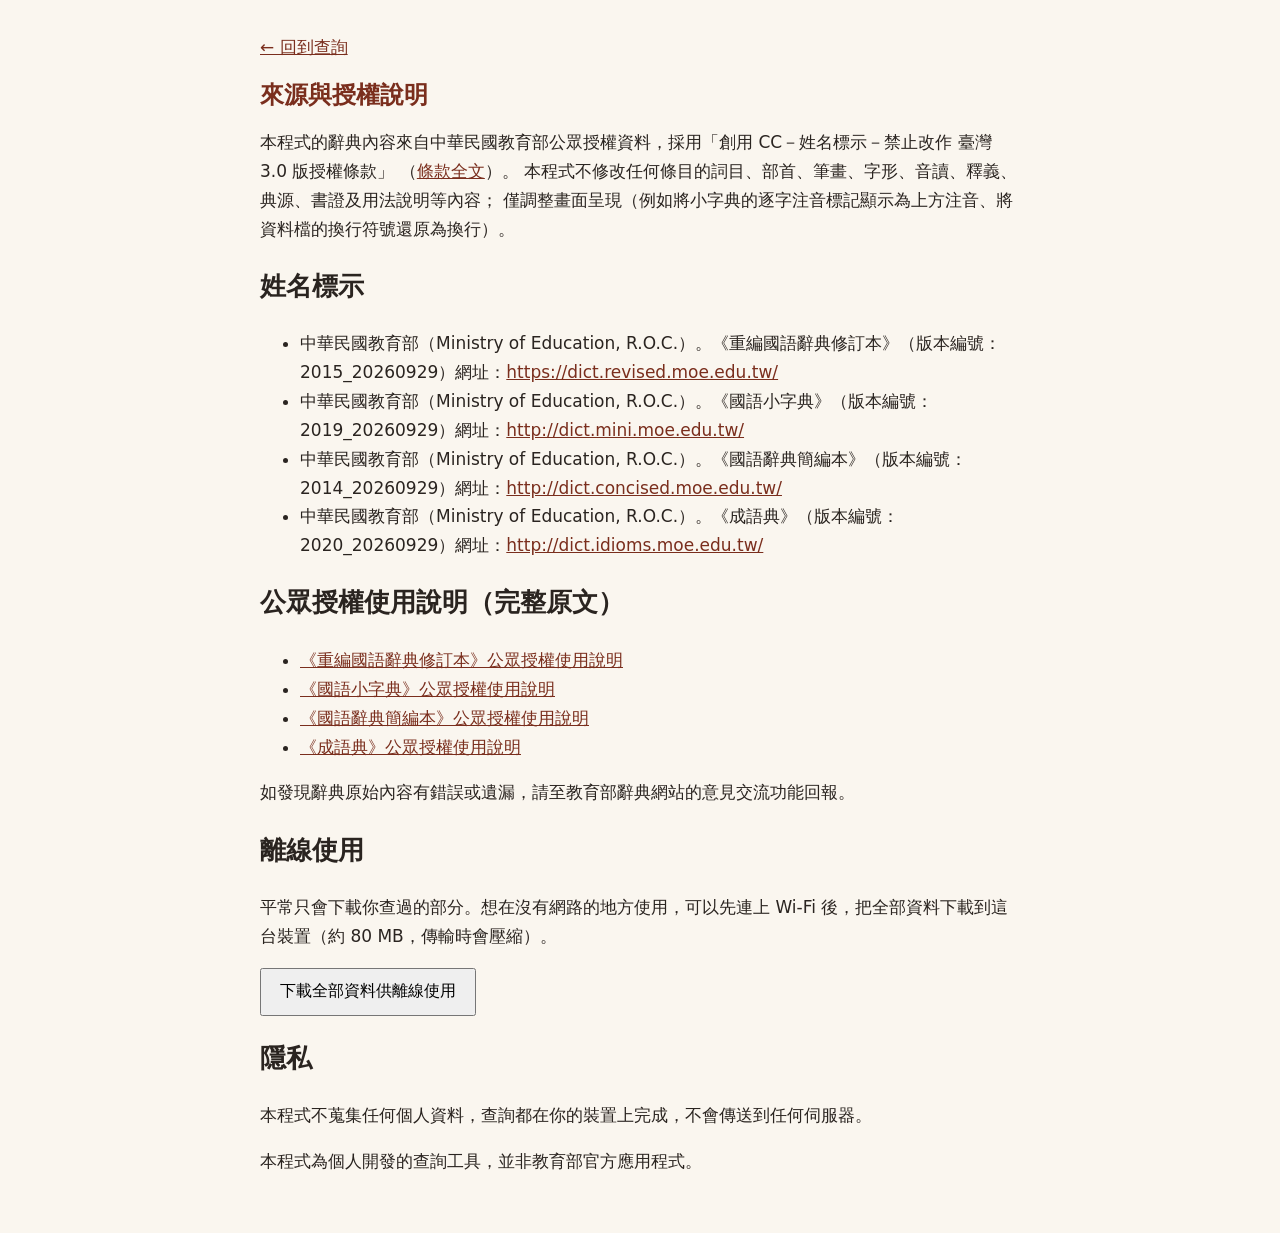
==== about.html @ 1a9067b4 "Add files via upload" ====
<!doctype html>
<html lang="zh-Hant">
<head>
<meta charset="utf-8">
<meta name="viewport" content="width=device-width, initial-scale=1">
<title>來源與授權說明</title>
<link rel="stylesheet" href="style.css">
</head>
<body>
<div class="about">
<p><a href="index.html">← 回到查詢</a></p>
<h1>來源與授權說明</h1>
<p>本程式的辭典內容來自中華民國教育部公眾授權資料，採用「創用 CC－姓名標示－禁止改作 臺灣 3.0 版授權條款」
（<a href="http://creativecommons.org/licenses/by-nd/3.0/tw/legalcode">條款全文</a>）。
本程式不修改任何條目的詞目、部首、筆畫、字形、音讀、釋義、典源、書證及用法說明等內容；
僅調整畫面呈現（例如將小字典的逐字注音標記顯示為上方注音、將資料檔的換行符號還原為換行）。</p>
<h2>姓名標示</h2>
<ul>
<li>中華民國教育部（Ministry of Education, R.O.C.）。《重編國語辭典修訂本》（版本編號：2015_20260929）網址：<a href="https://dict.revised.moe.edu.tw/">https://dict.revised.moe.edu.tw/</a></li>
<li>中華民國教育部（Ministry of Education, R.O.C.）。《國語小字典》（版本編號：2019_20260929）網址：<a href="http://dict.mini.moe.edu.tw/">http://dict.mini.moe.edu.tw/</a></li>
<li>中華民國教育部（Ministry of Education, R.O.C.）。《國語辭典簡編本》（版本編號：2014_20260929）網址：<a href="http://dict.concised.moe.edu.tw/">http://dict.concised.moe.edu.tw/</a></li>
<li>中華民國教育部（Ministry of Education, R.O.C.）。《成語典》（版本編號：2020_20260929）網址：<a href="http://dict.idioms.moe.edu.tw/">http://dict.idioms.moe.edu.tw/</a></li>
</ul>
<h2>公眾授權使用說明（完整原文）</h2>
<ul>
<li><a href="license/reviseddict_10312.pdf">《重編國語辭典修訂本》公眾授權使用說明</a></li>
<li><a href="license/minidict_10312.pdf">《國語小字典》公眾授權使用說明</a></li>
<li><a href="license/conciseddict_10312.pdf">《國語辭典簡編本》公眾授權使用說明</a></li>
<li><a href="license/idiomsdict_10409.pdf">《成語典》公眾授權使用說明</a></li>
</ul>
<p>如發現辭典原始內容有錯誤或遺漏，請至教育部辭典網站的意見交流功能回報。</p>
<h2>離線使用</h2>
<p>平常只會下載你查過的部分。想在沒有網路的地方使用，可以先連上 Wi-Fi 後，把全部資料下載到這台裝置（約 80 MB，傳輸時會壓縮）。</p>
<p><button id="dlAll" style="min-height:48px;padding:0 18px;font-size:16px">下載全部資料供離線使用</button> <span id="dlStatus"></span></p>
<script>
document.getElementById("dlAll").addEventListener("click", async () => {
  const st = document.getElementById("dlStatus");
  try {
    const m = await (await fetch("data/manifest.json")).json();
    const urls = [];
    for (const [s, v] of Object.entries(m)) { urls.push(`data/index-${s}.json`); v.starts.forEach((_, k) => urls.push(`data/${s}-${k}.json`)); }
    let n = 0;
    for (const u of urls) { const r = await fetch(u); if (!r.ok) throw new Error(u); await r.arrayBuffer(); st.textContent = `下載中 ${++n}/${urls.length}`; }
    st.textContent = "完成，之後可離線查詢全部辭典。";
  } catch (e) { st.textContent = "下載失敗，請確認網路後再試：" + e.message; }
});
</script>
<h2>隱私</h2>
<p>本程式不蒐集任何個人資料，查詢都在你的裝置上完成，不會傳送到任何伺服器。</p>
<p>本程式為個人開發的查詢工具，並非教育部官方應用程式。</p>
</div>
</body>
</html>
---- style.css ----
:root{
  --bg:#faf6ef; --fg:#2a2420; --muted:#7a6f66; --card:#fff; --line:#e4dccf;
  --accent:#7a2e1d; --accent-fg:#fff; --soft:#f3e9dc;
  --font:"Noto Serif TC","Source Han Serif TC","PMingLiU","Songti TC",serif;
  --ui:system-ui,-apple-system,"Noto Sans TC","Microsoft JhengHei",sans-serif;
  --fs:17px;
}
@media (prefers-color-scheme:dark){
  :root{--bg:#1b1815;--fg:#ece4d9;--muted:#a99d90;--card:#262220;--line:#3a342f;--accent:#d98a6f;--accent-fg:#1b1815;--soft:#322b26}
}
*{box-sizing:border-box;-webkit-tap-highlight-color:transparent}
[hidden]{display:none!important}
body{margin:0;background:var(--bg);color:var(--fg);font:var(--fs)/1.7 var(--ui);
  padding:0 max(14px,env(safe-area-inset-right)) env(safe-area-inset-bottom) max(14px,env(safe-area-inset-left))}
header{position:sticky;top:0;background:var(--bg);padding:max(8px,env(safe-area-inset-top)) 0 8px;z-index:5;
  max-width:820px;margin:0 auto;border-bottom:1px solid var(--line)}
.bar{display:flex;align-items:center;justify-content:space-between;margin-bottom:6px}
h1{font:700 20px var(--font);margin:0;color:var(--accent)}
.tools{display:flex;gap:6px}
.tool{width:44px;height:44px;display:grid;place-items:center;border:1px solid var(--line);background:var(--card);
  color:var(--accent);border-radius:12px;font:700 18px var(--ui);text-decoration:none;cursor:pointer}
.tool[aria-expanded=true]{background:var(--accent);color:var(--accent-fg)}
#chips{display:flex;gap:6px;margin-bottom:8px}
#chips button{flex:1;font:600 16px var(--ui);border:1px solid var(--line);background:var(--card);
  color:var(--fg);border-radius:12px;min-height:46px;cursor:pointer}
#chips button[aria-selected=true]{background:var(--accent);color:var(--accent-fg);border-color:var(--accent)}
#searchForm{position:relative}
#q{width:100%;font:18px var(--ui);padding:10px 48px 10px 14px;border:2px solid var(--line);border-radius:12px;
  background:var(--card);color:var(--fg);min-height:50px;outline:none}
#q:focus{border-color:var(--accent)}
#clearBtn{position:absolute;right:4px;top:3px;width:44px;height:44px;border:0;background:none;color:var(--muted);font-size:18px;cursor:pointer}
#zyPad{display:grid;grid-template-columns:repeat(8,1fr);gap:5px;margin-top:8px}
#zyPad button{min-height:44px;font:600 19px var(--ui);background:var(--card);color:var(--fg);
  border:1px solid var(--line);border-radius:9px;cursor:pointer;padding:0}
#zyPad button:active{background:var(--soft)}
#zyPad .tone{color:var(--accent)}
#radicalBar{display:flex;gap:10px;margin-top:8px;font-size:15px}
#radicalBar label{flex:1;display:flex;align-items:center;gap:6px;white-space:nowrap}
#radicalBar select{flex:1;min-height:42px;font:16px var(--ui);background:var(--card);color:var(--fg);
  border:1px solid var(--line);border-radius:10px;min-width:0}
main{max-width:820px;margin:0 auto;padding:8px 0 40px}
#history{display:flex;flex-wrap:wrap;gap:8px;margin:8px 0}
#history .lbl{font-size:13px;color:var(--muted);align-self:center}
#history button{min-height:40px;padding:0 14px;border-radius:20px;border:1px solid var(--line);background:var(--card);
  color:var(--fg);font:16px var(--font);cursor:pointer}
#status{color:var(--muted);font-size:14px;margin:6px 2px}
#results{list-style:none;margin:0;padding:0;display:grid;gap:8px}
@media (min-width:900px){#results{grid-template-columns:1fr 1fr;align-items:start}}
.card{background:var(--card);border:1px solid var(--line);border-radius:14px;padding:12px 14px;cursor:pointer}
.card.open{border-color:var(--accent);cursor:default}
@media (min-width:900px){.card.open{grid-column:1/-1}}
.card h2{font:700 1.55em/1.3 var(--font);margin:0;display:flex;flex-wrap:wrap;align-items:baseline;gap:2px 12px}
.card .zy{font:400 calc(var(--fs)*.95) var(--ui);color:var(--accent)}
.card .py{font:400 calc(var(--fs)*.82) var(--ui);color:var(--muted)}
.ch{font:inherit;color:inherit;background:none;border:0;padding:0;margin:0}
.open .ch{cursor:pointer;border-bottom:2px dotted var(--accent)}
.meta{font-size:.8em;color:var(--muted);margin:2px 0 4px}
.def{margin:4px 0 0;white-space:pre-wrap;font-family:var(--font);font-size:.97em}
.card:not(.open) .def.sum{display:-webkit-box;-webkit-line-clamp:2;-webkit-box-orient:vertical;overflow:hidden;white-space:normal}
.card:not(.open) .body{display:none}
.card.open .sum,.card.open .tags,.card.open>h2 .zy,.card.open>h2 .py{display:none}
.tags{font-size:.72em;color:var(--muted);margin:2px 0 0}
.src h3{font:700 .8em var(--ui);color:var(--accent-fg);background:var(--accent);display:inline-block;padding:1px 10px;border-radius:10px;margin:12px 0 4px}
.entry{padding:2px 0 6px}
.entry+.entry{border-top:1px dashed var(--line);margin-top:4px;padding-top:8px}
.ehead{margin:0 0 2px;display:flex;flex-wrap:wrap;gap:2px 12px;align-items:baseline}
.ehead .zy{font:400 calc(var(--fs)*.95) var(--ui);color:var(--accent)}
.ehead .py{font:400 calc(var(--fs)*.82) var(--ui);color:var(--muted)}
.def .z{position:relative;display:inline-block;margin-right:calc(var(--fs)*.85)}
.def .z i{position:absolute;left:100%;top:50%;transform:translateY(-50%);margin-left:1px;display:flex;align-items:center;font:normal calc(var(--fs)*.56)/1 var(--ui);color:var(--accent);white-space:nowrap}
.def .z i b{font-weight:400;writing-mode:vertical-rl;text-orientation:upright}
.def .z i u{text-decoration:none;font-size:1em;line-height:1;display:block}
.def .z i .t0{align-self:flex-start;margin-right:-2px}
.def.rubied{line-height:2}
.body details{margin-top:10px;border-top:1px dashed var(--line);padding-top:6px}
summary{cursor:pointer;color:var(--accent);font-weight:600;min-height:36px;display:flex;align-items:center}
dl{margin:6px 0 0}dt{font-weight:700;margin-top:10px;font-size:.82em;color:var(--muted)}
dd{margin:0;white-space:pre-wrap;font-family:var(--font);font-size:.97em}
#more{display:block;width:100%;margin:14px 0;font:600 16px var(--ui);min-height:50px;
  background:var(--card);color:var(--accent);border:1px solid var(--accent);border-radius:12px;cursor:pointer}
.about{max-width:760px;margin:0 auto;padding:16px 0 40px}
.about h1{font-size:24px}
.about a{color:var(--accent)}
.tool[aria-pressed=true]{background:var(--accent);color:var(--accent-fg)}
.card{position:relative}
.card h2{padding-right:44px}
.star{position:absolute;top:4px;right:4px;width:44px;height:44px;border:0;background:none;color:var(--accent);font-size:24px;cursor:pointer;padding:0}
#favBar{display:flex;gap:8px;margin:8px 0}
#favBar button{flex:1;min-height:44px;font:600 15px var(--ui);background:var(--card);color:var(--accent);border:1px solid var(--accent);border-radius:10px;cursor:pointer}
@media print{
  header,#favBar,#more,#status,.star,#history{display:none!important}
  body{background:#fff;color:#000;padding:0}
  .card{break-inside:avoid;box-shadow:none;border-color:#999}
  .card:not(.open) .body{display:block}
  .card .sum{display:none}
  #results{grid-template-columns:1fr!important}
}
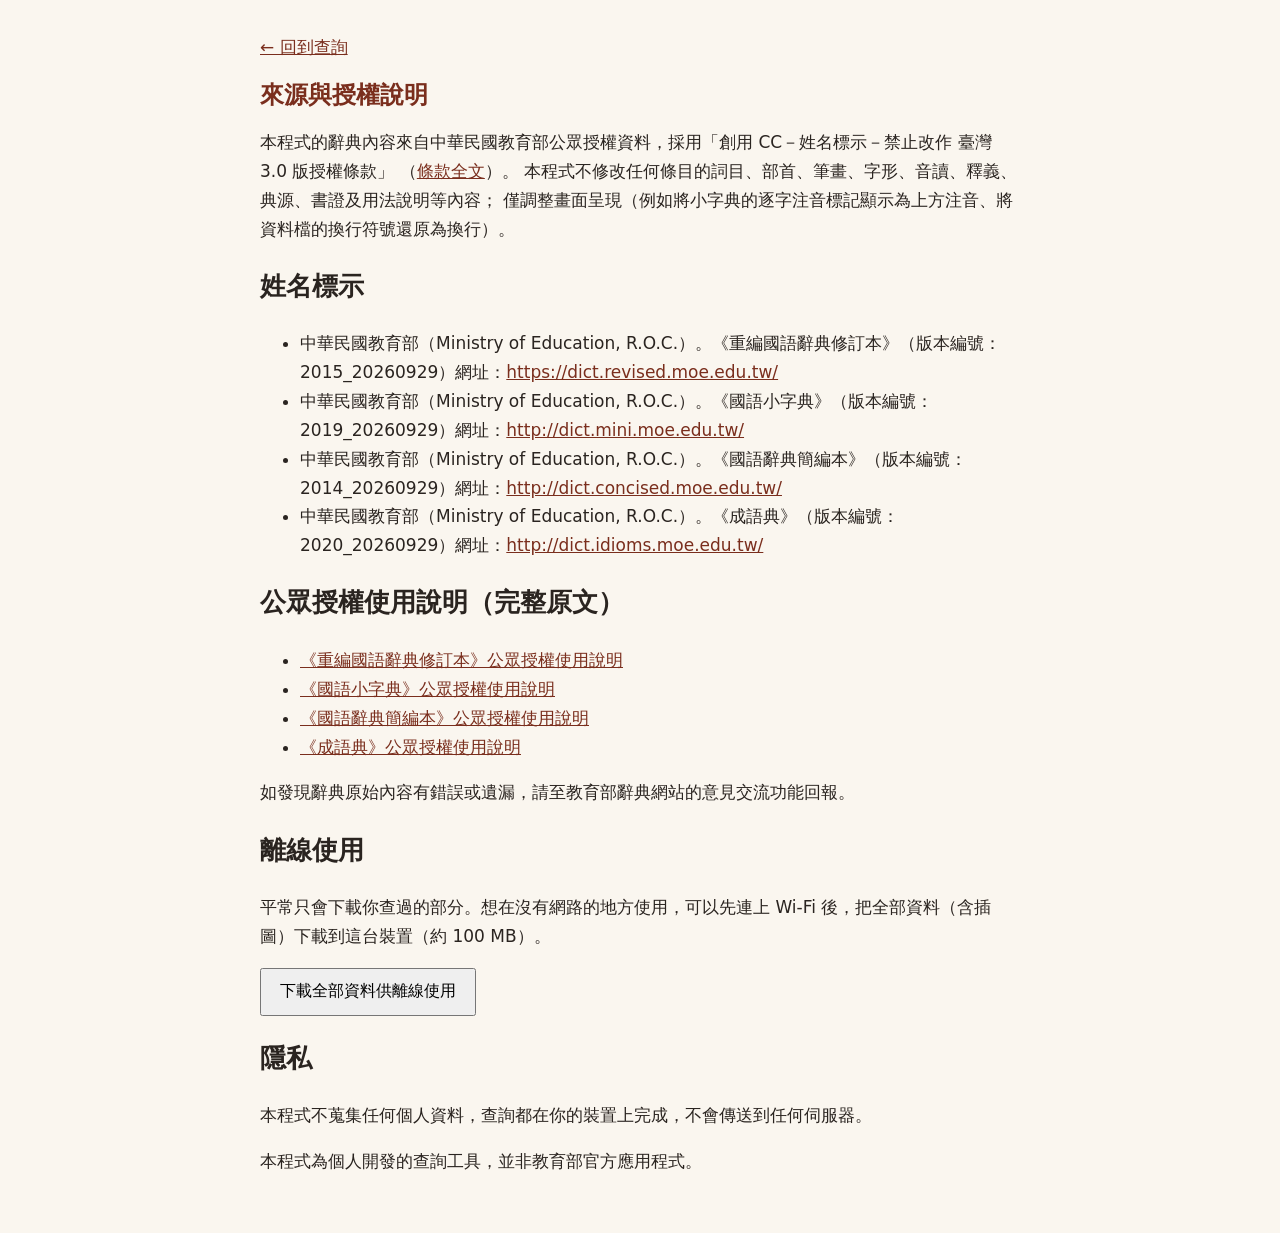
==== commit 317e68f0: "Add files via upload" ====
--- a/about.html
+++ b/about.html
@@ -1,53 +1,56 @@
-<!doctype html>
-<html lang="zh-Hant">
-<head>
-<meta charset="utf-8">
-<meta name="viewport" content="width=device-width, initial-scale=1">
-<title>來源與授權說明</title>
-<link rel="stylesheet" href="style.css">
-</head>
-<body>
-<div class="about">
-<p><a href="index.html">← 回到查詢</a></p>
-<h1>來源與授權說明</h1>
-<p>本程式的辭典內容來自中華民國教育部公眾授權資料，採用「創用 CC－姓名標示－禁止改作 臺灣 3.0 版授權條款」
-（<a href="http://creativecommons.org/licenses/by-nd/3.0/tw/legalcode">條款全文</a>）。
-本程式不修改任何條目的詞目、部首、筆畫、字形、音讀、釋義、典源、書證及用法說明等內容；
-僅調整畫面呈現（例如將小字典的逐字注音標記顯示為上方注音、將資料檔的換行符號還原為換行）。</p>
-<h2>姓名標示</h2>
-<ul>
-<li>中華民國教育部（Ministry of Education, R.O.C.）。《重編國語辭典修訂本》（版本編號：2015_20260929）網址：<a href="https://dict.revised.moe.edu.tw/">https://dict.revised.moe.edu.tw/</a></li>
-<li>中華民國教育部（Ministry of Education, R.O.C.）。《國語小字典》（版本編號：2019_20260929）網址：<a href="http://dict.mini.moe.edu.tw/">http://dict.mini.moe.edu.tw/</a></li>
-<li>中華民國教育部（Ministry of Education, R.O.C.）。《國語辭典簡編本》（版本編號：2014_20260929）網址：<a href="http://dict.concised.moe.edu.tw/">http://dict.concised.moe.edu.tw/</a></li>
-<li>中華民國教育部（Ministry of Education, R.O.C.）。《成語典》（版本編號：2020_20260929）網址：<a href="http://dict.idioms.moe.edu.tw/">http://dict.idioms.moe.edu.tw/</a></li>
-</ul>
-<h2>公眾授權使用說明（完整原文）</h2>
-<ul>
-<li><a href="license/reviseddict_10312.pdf">《重編國語辭典修訂本》公眾授權使用說明</a></li>
-<li><a href="license/minidict_10312.pdf">《國語小字典》公眾授權使用說明</a></li>
-<li><a href="license/conciseddict_10312.pdf">《國語辭典簡編本》公眾授權使用說明</a></li>
-<li><a href="license/idiomsdict_10409.pdf">《成語典》公眾授權使用說明</a></li>
-</ul>
-<p>如發現辭典原始內容有錯誤或遺漏，請至教育部辭典網站的意見交流功能回報。</p>
-<h2>離線使用</h2>
-<p>平常只會下載你查過的部分。想在沒有網路的地方使用，可以先連上 Wi-Fi 後，把全部資料下載到這台裝置（約 80 MB，傳輸時會壓縮）。</p>
-<p><button id="dlAll" style="min-height:48px;padding:0 18px;font-size:16px">下載全部資料供離線使用</button> <span id="dlStatus"></span></p>
-<script>
-document.getElementById("dlAll").addEventListener("click", async () => {
-  const st = document.getElementById("dlStatus");
-  try {
-    const m = await (await fetch("data/manifest.json")).json();
-    const urls = [];
-    for (const [s, v] of Object.entries(m)) { urls.push(`data/index-${s}.json`); v.starts.forEach((_, k) => urls.push(`data/${s}-${k}.json`)); }
-    let n = 0;
-    for (const u of urls) { const r = await fetch(u); if (!r.ok) throw new Error(u); await r.arrayBuffer(); st.textContent = `下載中 ${++n}/${urls.length}`; }
-    st.textContent = "完成，之後可離線查詢全部辭典。";
-  } catch (e) { st.textContent = "下載失敗，請確認網路後再試：" + e.message; }
-});
-</script>
-<h2>隱私</h2>
-<p>本程式不蒐集任何個人資料，查詢都在你的裝置上完成，不會傳送到任何伺服器。</p>
-<p>本程式為個人開發的查詢工具，並非教育部官方應用程式。</p>
-</div>
-</body>
-</html>
+<!doctype html>
+<html lang="zh-Hant">
+<head>
+<meta charset="utf-8">
+<meta name="viewport" content="width=device-width, initial-scale=1">
+<title>來源與授權說明</title>
+<link rel="stylesheet" href="style.css">
+</head>
+<body>
+<div class="about">
+<p><a href="index.html">← 回到查詢</a></p>
+<h1>來源與授權說明</h1>
+<p>本程式的辭典內容來自中華民國教育部公眾授權資料，採用「創用 CC－姓名標示－禁止改作 臺灣 3.0 版授權條款」
+（<a href="http://creativecommons.org/licenses/by-nd/3.0/tw/legalcode">條款全文</a>）。
+本程式不修改任何條目的詞目、部首、筆畫、字形、音讀、釋義、典源、書證及用法說明等內容；
+僅調整畫面呈現（例如將小字典的逐字注音標記顯示為上方注音、將資料檔的換行符號還原為換行）。</p>
+<h2>姓名標示</h2>
+<ul>
+<li>中華民國教育部（Ministry of Education, R.O.C.）。《重編國語辭典修訂本》（版本編號：2015_20260929）網址：<a href="https://dict.revised.moe.edu.tw/">https://dict.revised.moe.edu.tw/</a></li>
+<li>中華民國教育部（Ministry of Education, R.O.C.）。《國語小字典》（版本編號：2019_20260929）網址：<a href="http://dict.mini.moe.edu.tw/">http://dict.mini.moe.edu.tw/</a></li>
+<li>中華民國教育部（Ministry of Education, R.O.C.）。《國語辭典簡編本》（版本編號：2014_20260929）網址：<a href="http://dict.concised.moe.edu.tw/">http://dict.concised.moe.edu.tw/</a></li>
+<li>中華民國教育部（Ministry of Education, R.O.C.）。《成語典》（版本編號：2020_20260929）網址：<a href="http://dict.idioms.moe.edu.tw/">http://dict.idioms.moe.edu.tw/</a></li>
+</ul>
+<h2>公眾授權使用說明（完整原文）</h2>
+<ul>
+<li><a href="license/reviseddict_10312.pdf">《重編國語辭典修訂本》公眾授權使用說明</a></li>
+<li><a href="license/minidict_10312.pdf">《國語小字典》公眾授權使用說明</a></li>
+<li><a href="license/conciseddict_10312.pdf">《國語辭典簡編本》公眾授權使用說明</a></li>
+<li><a href="license/idiomsdict_10409.pdf">《成語典》公眾授權使用說明</a></li>
+</ul>
+<p>如發現辭典原始內容有錯誤或遺漏，請至教育部辭典網站的意見交流功能回報。</p>
+<h2>離線使用</h2>
+<p>平常只會下載你查過的部分。想在沒有網路的地方使用，可以先連上 Wi-Fi 後，把全部資料（含插圖）下載到這台裝置（約 100 MB）。</p>
+<p><button id="dlAll" style="min-height:48px;padding:0 18px;font-size:16px">下載全部資料供離線使用</button> <span id="dlStatus"></span></p>
+<script>
+document.getElementById("dlAll").addEventListener("click", async () => {
+  const st = document.getElementById("dlStatus");
+  try {
+    const m = await (await fetch("data/manifest.json")).json();
+    const urls = [];
+    for (const [s, v] of Object.entries(m)) { urls.push(`data/index-${s}.json`); v.starts.forEach((_, k) => urls.push(`data/${s}-${k}.json`)); }
+    // 造字圖與插圖（插圖分成幾個打包檔，從索引得知有幾個）
+    urls.push("data/glyphs.json", "data/illus-index.json");
+    try { const ill = await (await fetch("data/illus-index.json")).json(); const packs = new Set(Object.values(ill.files).map(v => v[0])); packs.forEach(k => urls.push(`data/illus-${k}.bin`)); } catch {}
+    let n = 0;
+    for (const u of urls) { const r = await fetch(u); if (!r.ok) throw new Error(u); await r.arrayBuffer(); st.textContent = `下載中 ${++n}/${urls.length}`; }
+    st.textContent = "完成，之後可離線查詢全部辭典。";
+  } catch (e) { st.textContent = "下載失敗，請確認網路後再試：" + e.message; }
+});
+</script>
+<h2>隱私</h2>
+<p>本程式不蒐集任何個人資料，查詢都在你的裝置上完成，不會傳送到任何伺服器。</p>
+<p>本程式為個人開發的查詢工具，並非教育部官方應用程式。</p>
+</div>
+</body>
+</html>
--- a/style.css
+++ b/style.css
@@ -66,11 +66,12 @@
 .ehead{margin:0 0 2px;display:flex;flex-wrap:wrap;gap:2px 12px;align-items:baseline}
 .ehead .zy{font:400 calc(var(--fs)*.95) var(--ui);color:var(--accent)}
 .ehead .py{font:400 calc(var(--fs)*.82) var(--ui);color:var(--muted)}
-.def .z{position:relative;display:inline-block;margin-right:calc(var(--fs)*.85)}
-.def .z i{position:absolute;left:100%;top:50%;transform:translateY(-50%);margin-left:1px;display:flex;align-items:center;font:normal calc(var(--fs)*.56)/1 var(--ui);color:var(--accent);white-space:nowrap}
+.def .z{position:relative;display:inline-block;margin-right:calc(var(--fs)*.72)}
+.def .z i{position:absolute;left:100%;top:50%;transform:translateY(-50%);margin-left:1px;display:flex;align-items:center;font:normal calc(var(--fs)*.42)/1 var(--ui);color:var(--accent);white-space:nowrap}
 .def .z i b{font-weight:400;writing-mode:vertical-rl;text-orientation:upright}
 .def .z i u{text-decoration:none;font-size:1em;line-height:1;display:block}
-.def .z i .t0{align-self:flex-start;margin-right:-2px}
+.def .z i.neutral{flex-direction:column;align-items:center}
+.def .z i .t0{font-size:0;line-height:0;width:max(1.4px,calc(var(--fs)*.06));height:max(1.4px,calc(var(--fs)*.06));border-radius:50%;background:currentColor;margin-bottom:calc(var(--fs)*-.02)}  /* 輕聲圓點：用小圓點畫，位置不受字型影響 */
 .def.rubied{line-height:2}
 .body details{margin-top:10px;border-top:1px dashed var(--line);padding-top:6px}
 summary{cursor:pointer;color:var(--accent);font-weight:600;min-height:36px;display:flex;align-items:center}
@@ -95,3 +96,19 @@
   .card .sum{display:none}
   #results{grid-template-columns:1fr!important}
 }
+
+.zy{display:inline-flex;flex-wrap:wrap;gap:0 .75em}
+.zy .syl{white-space:nowrap}
+.glyph{height:1.1em;width:auto;vertical-align:-.18em}
+h2 .glyph{height:1em}
+.pic{margin:10px 0;padding:0}
+.pich{background:var(--soft);border-radius:10px;min-height:60px;display:grid;place-items:center;color:var(--muted);font-size:.85em;overflow:hidden}
+.pich img{width:100%;height:auto;display:block;cursor:zoom-in}
+.pic figcaption{font-size:.78em;color:var(--muted);margin-top:4px}
+.lightbox{position:fixed;inset:0;background:rgba(0,0,0,.88);z-index:50;display:grid;place-items:center;padding:12px;overflow:auto;cursor:zoom-out}
+.lightbox img{max-width:100%;max-height:100%;object-fit:contain}
+@media print{.pich img{max-width:60%}}
+
+
+
+.pic{max-width:260px}
